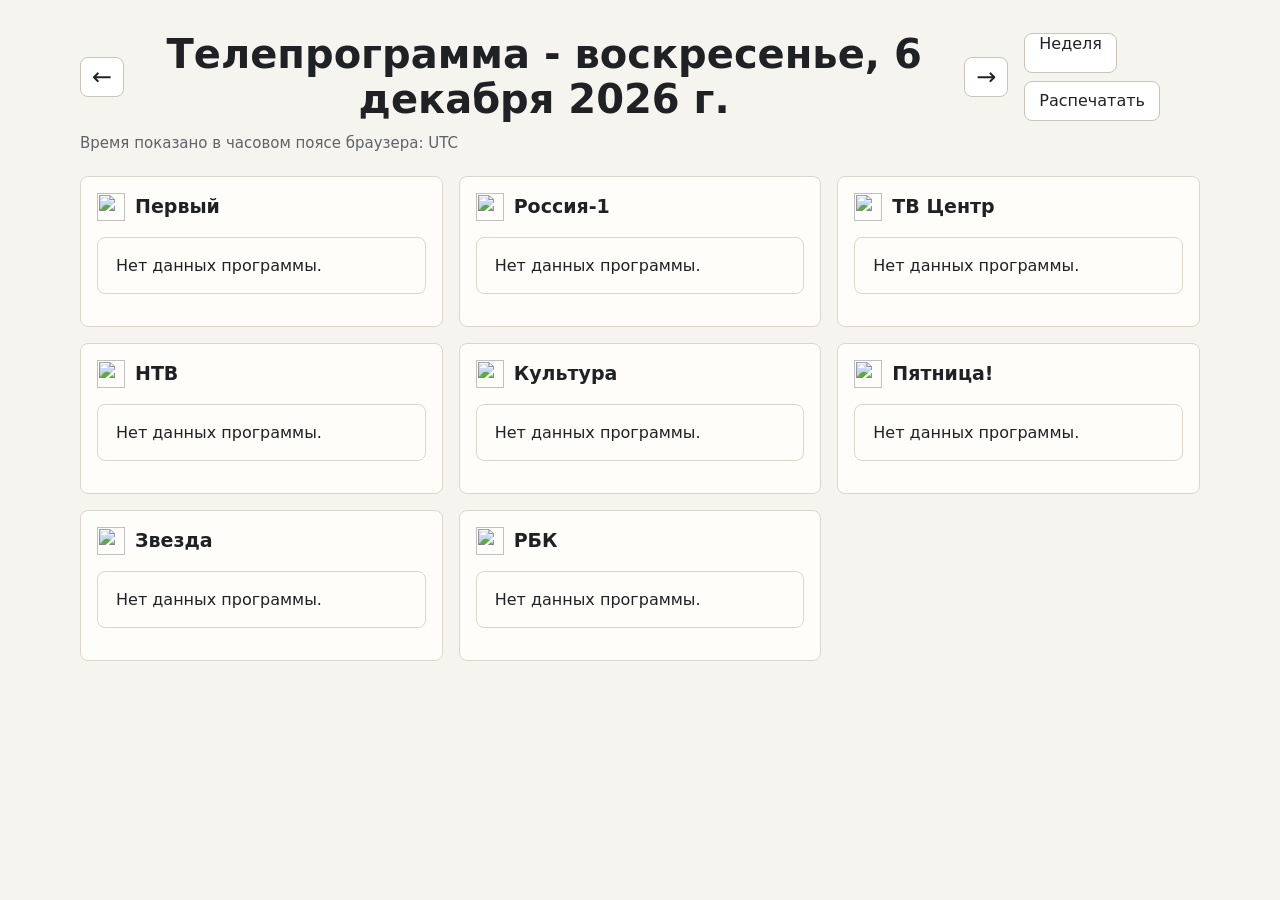
==== tv/day/index.html @ f78d494d "Add pages with TV programme" ====
<!doctype html>
<html lang="ru">
  <head>
    <meta charset="utf-8">
    <meta name="viewport" content="width=device-width, initial-scale=1">
    <title>Телепрограмма</title>
    <link rel="stylesheet" href="../assets/programme.css">
  </head>
  <body data-mode="day" data-root-path="../">
    <main class="page">
      <header class="topbar">
        <nav class="date-nav" aria-label="Навигация по дням">
          <a class="nav-button" id="previous-link" href="#" aria-label="Предыдущий день">&larr;</a>
          <h1 id="page-title">Телепрограмма</h1>
          <a class="nav-button" id="next-link" href="#" aria-label="Следующий день">&rarr;</a>
        </nav>
        <div class="actions">
          <a class="text-link" id="today-link" href="../week/">Неделя</a>
          <button class="print-button" id="print-button" type="button">Распечатать</button>
        </div>
      </header>
      <p class="meta" id="page-meta"></p>
      <div id="programme">
        <p class="empty">Загрузка программы...</p>
      </div>
    </main>
    <script src="../assets/programme.js"></script>
  </body>
</html>
---- tv/assets/programme.css ----
:root {
  color-scheme: light;
  font-family: system-ui, -apple-system, BlinkMacSystemFont, "Segoe UI", sans-serif;
  background: #f6f4ef;
  color: #202124;
}

* {
  box-sizing: border-box;
}

body {
  margin: 0;
}

a,
button {
  font: inherit;
}

.page {
  width: min(1120px, calc(100% - 32px));
  margin: 0 auto;
  padding: 32px 0 48px;
}

.topbar {
  display: flex;
  align-items: center;
  justify-content: space-between;
  gap: 16px;
  margin-bottom: 24px;
}

.date-nav {
  display: grid;
  grid-template-columns: 44px minmax(0, 1fr) 44px;
  align-items: center;
  gap: 10px;
  min-width: 0;
}

.nav-button,
.print-button,
.text-link {
  min-height: 40px;
  border: 1px solid #c9c4b8;
  border-radius: 8px;
  background: #fff;
  color: #202124;
  text-decoration: none;
}

.nav-button,
.print-button {
  display: inline-flex;
  align-items: center;
  justify-content: center;
}

.nav-button {
  width: 44px;
  font-size: 24px;
}

.print-button,
.text-link {
  padding: 0 14px;
  cursor: pointer;
}

.actions {
  display: flex;
  align-items: center;
  gap: 8px;
  flex-wrap: wrap;
}

h1 {
  margin: 0;
  font-size: clamp(26px, 5vw, 40px);
  line-height: 1.12;
  letter-spacing: 0;
  text-align: center;
}

h2 {
  margin: 34px 0 16px;
  font-size: 28px;
  line-height: 1.2;
  letter-spacing: 0;
  break-after: avoid;
}

.meta {
  margin: -12px 0 24px;
  color: #5f6368;
  font-size: 15px;
}

.channels {
  display: grid;
  grid-template-columns: repeat(auto-fit, minmax(270px, 1fr));
  gap: 16px;
}

.week-day {
  margin-bottom: 28px;
  break-inside: avoid-page;
}

.week-day .channels {
  grid-template-columns: repeat(auto-fit, minmax(250px, 1fr));
}

.channel {
  padding: 16px;
  border: 1px solid #ddd7cb;
  border-radius: 8px;
  background: #fffdfa;
  break-inside: avoid-page;
}

.channel-title {
  display: flex;
  align-items: center;
  gap: 10px;
  margin: 0 0 10px;
  font-size: 19px;
  line-height: 1.2;
  letter-spacing: 0;
}

.channel-logo {
  width: 28px;
  height: 28px;
  object-fit: contain;
  flex: 0 0 auto;
}

.programme-list {
  display: grid;
  gap: 6px;
  margin: 0;
  padding: 0;
  list-style: none;
}

.programme-item {
  display: grid;
  grid-template-columns: 48px minmax(0, 1fr);
  gap: 10px;
  align-items: baseline;
  font-size: 15px;
  line-height: 1.32;
  break-inside: avoid;
}

.programme-time {
  color: #5f6368;
  font-variant-numeric: tabular-nums;
}

.programme-title {
  overflow-wrap: anywhere;
}

.programme-item.is-past {
  opacity: 0.48;
}

.programme-item.is-current {
  padding: 4px 6px;
  margin: -4px -6px;
  border-radius: 6px;
  background: #e8f1fb;
  font-weight: 650;
}

.empty,
.error {
  padding: 18px;
  border: 1px solid #ddd7cb;
  border-radius: 8px;
  background: #fffdfa;
}

@media (max-width: 680px) {
  .topbar {
    align-items: stretch;
    flex-direction: column;
  }

  .actions {
    justify-content: center;
  }
}

@media print {
  @page {
    margin: 10mm;
  }

  :root,
  body,
  .page,
  .channel,
  .empty,
  .error {
    background: #fff;
    color: #000;
  }

  .page {
    width: auto;
    padding: 0;
  }

  .nav-button,
  .actions,
  .meta {
    display: none;
  }

  .date-nav {
    display: block;
  }

  h1 {
    margin-bottom: 12px;
    font-size: 22pt;
    text-align: left;
  }

  h2 {
    margin: 16px 0 8px;
    font-size: 15pt;
  }

  .channels,
  .week-day .channels {
    display: block;
  }

  .channel {
    padding: 0;
    margin-bottom: 10px;
    border: 0;
    break-inside: avoid-page;
  }

  .channel-title {
    margin-bottom: 5px;
    font-size: 12pt;
  }

  .channel-logo {
    display: none;
  }

  .programme-list {
    gap: 2px;
  }

  .programme-item {
    grid-template-columns: 39px minmax(0, 1fr);
    gap: 6px;
    font-size: 9.5pt;
    line-height: 1.18;
    break-inside: avoid;
    page-break-inside: avoid;
  }

  .programme-item.is-past,
  .programme-item.is-current {
    padding: 0;
    margin: 0;
    background: transparent;
    opacity: 1;
    font-weight: inherit;
  }
}
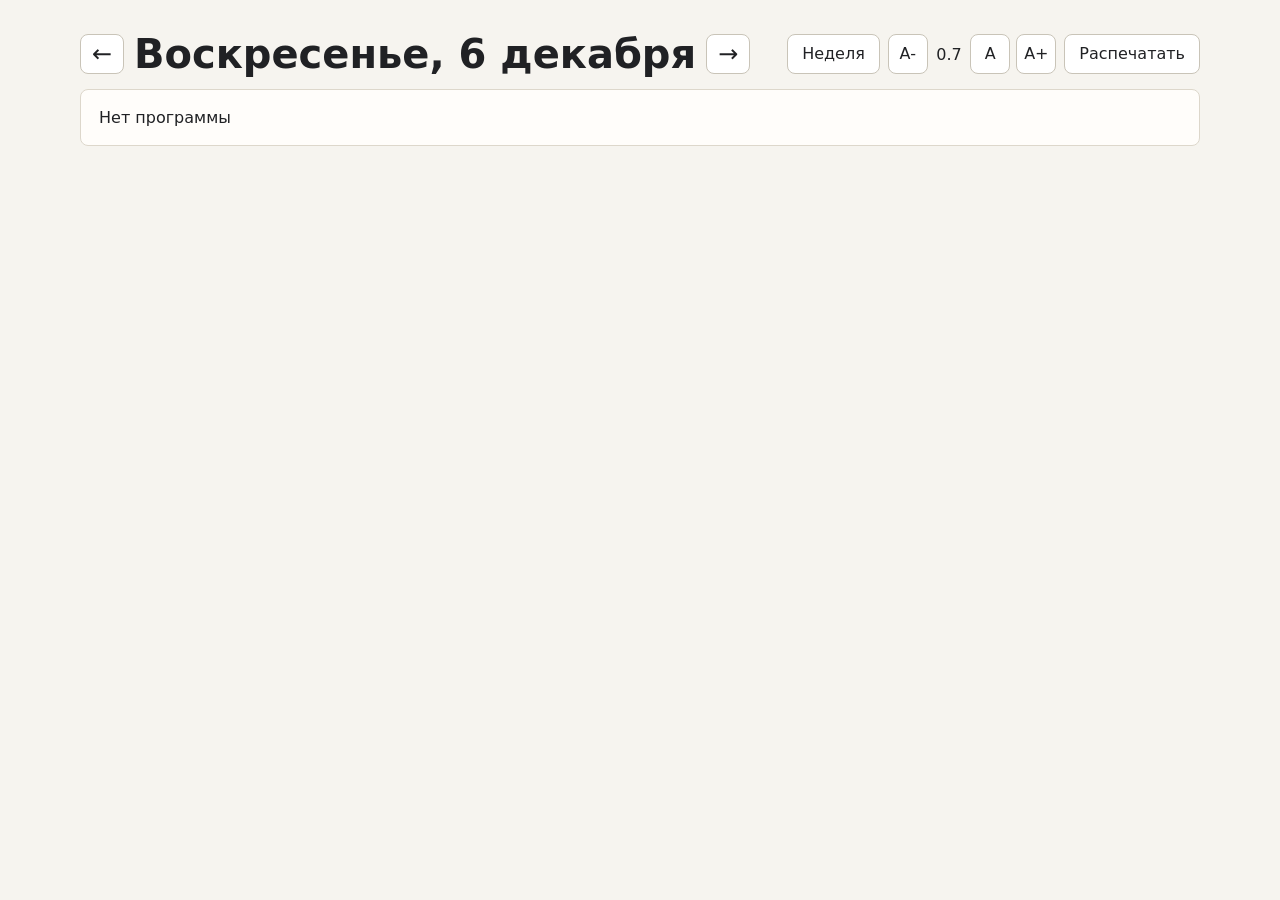
==== commit 9e86a10e: "Изменение размера шрифта" ====
--- a/tv/day/index.html
+++ b/tv/day/index.html
@@ -16,6 +16,12 @@
         </nav>
         <div class="actions">
           <a class="text-link" id="today-link" href="../week/">Неделя</a>
+          <div class="print-scale" aria-label="Масштаб печати">
+            <button class="scale-button" id="decrease-print-scale" type="button" aria-label="Уменьшить масштаб печати">A-</button>
+            <span class="scale-value" id="print-scale-value">1.0</span>
+            <button class="scale-button" id="reset-print-scale" type="button" aria-label="Сбросить масштаб печати">A</button>
+            <button class="scale-button" id="increase-print-scale" type="button" aria-label="Увеличить масштаб печати">A+</button>
+          </div>
           <button class="print-button" id="print-button" type="button">Распечатать</button>
         </div>
       </header>
--- a/tv/assets/programme.css
+++ b/tv/assets/programme.css
@@ -3,6 +3,10 @@
   font-family: system-ui, -apple-system, BlinkMacSystemFont, "Segoe UI", sans-serif;
   background: #f6f4ef;
   color: #202124;
+  --print-page-heading-font-size: 14pt;
+  --print-section-heading-font-size: 13pt;
+  --print-channel-heading-font-size: 12pt;
+  --print-programme-font-size: 6pt;
 }
 
 * {
@@ -41,6 +45,7 @@
 }
 
 .nav-button,
+.scale-button,
 .print-button,
 .text-link {
   min-height: 40px;
@@ -48,11 +53,14 @@
   border-radius: 8px;
   background: #fff;
   color: #202124;
+  line-height: 1;
   text-decoration: none;
 }
 
 .nav-button,
-.print-button {
+.scale-button,
+.print-button,
+.text-link {
   display: inline-flex;
   align-items: center;
   justify-content: center;
@@ -61,6 +69,11 @@
 .nav-button {
   width: 44px;
   font-size: 24px;
+}
+
+.scale-button {
+  width: 40px;
+  cursor: pointer;
 }
 
 .print-button,
@@ -74,6 +87,18 @@
   align-items: center;
   gap: 8px;
   flex-wrap: wrap;
+}
+
+.print-scale {
+  display: inline-flex;
+  align-items: center;
+  gap: 6px;
+}
+
+.scale-value {
+  min-width: 3ch;
+  text-align: center;
+  font-variant-numeric: tabular-nums;
 }
 
 h1 {
@@ -100,8 +125,8 @@
 
 .channels {
   display: grid;
-  grid-template-columns: repeat(auto-fit, minmax(270px, 1fr));
-  gap: 16px;
+  grid-template-columns: repeat(5, minmax(0, 1fr));
+  gap: 12px;
 }
 
 .week-day {
@@ -110,11 +135,11 @@
 }
 
 .week-day .channels {
-  grid-template-columns: repeat(auto-fit, minmax(250px, 1fr));
+  grid-template-columns: repeat(5, minmax(0, 1fr));
 }
 
 .channel {
-  padding: 16px;
+  padding: 12px;
   border: 1px solid #ddd7cb;
   border-radius: 8px;
   background: #fffdfa;
@@ -126,7 +151,7 @@
   align-items: center;
   gap: 10px;
   margin: 0 0 10px;
-  font-size: 19px;
+  font-size: 17px;
   line-height: 1.2;
   letter-spacing: 0;
 }
@@ -148,10 +173,10 @@
 
 .programme-item {
   display: grid;
-  grid-template-columns: 48px minmax(0, 1fr);
-  gap: 10px;
+  grid-template-columns: 42px minmax(0, 1fr);
+  gap: 8px;
   align-items: baseline;
-  font-size: 15px;
+  font-size: 14px;
   line-height: 1.32;
   break-inside: avoid;
 }
@@ -163,18 +188,6 @@
 
 .programme-title {
   overflow-wrap: anywhere;
-}
-
-.programme-item.is-past {
-  opacity: 0.48;
-}
-
-.programme-item.is-current {
-  padding: 4px 6px;
-  margin: -4px -6px;
-  border-radius: 6px;
-  background: #e8f1fb;
-  font-weight: 650;
 }
 
 .empty,
@@ -185,6 +198,13 @@
   background: #fffdfa;
 }
 
+@media (max-width: 960px) {
+  .channels,
+  .week-day .channels {
+    grid-template-columns: repeat(2, minmax(0, 1fr));
+  }
+}
+
 @media (max-width: 680px) {
   .topbar {
     align-items: stretch;
@@ -194,10 +214,16 @@
   .actions {
     justify-content: center;
   }
+
+  .channels,
+  .week-day .channels {
+    grid-template-columns: 1fr;
+  }
 }
 
 @media print {
   @page {
+    size: A4 landscape;
     margin: 10mm;
   }
 
@@ -213,7 +239,11 @@
 
   .page {
     width: auto;
-    padding: 0;
+    padding: 5mm 4mm 4mm;
+  }
+
+  body[data-mode="week"] .page {
+    padding-top: 0;
   }
 
   .nav-button,
@@ -227,31 +257,70 @@
   }
 
   h1 {
-    margin-bottom: 12px;
-    font-size: 22pt;
+    margin-bottom: 3.8mm;
+    font-size: var(--print-page-heading-font-size);
     text-align: left;
   }
 
+  body[data-mode="week"] .topbar {
+    display: none;
+  }
+
   h2 {
-    margin: 16px 0 8px;
-    font-size: 15pt;
+    margin: 0 0 1.5mm;
+    font-size: var(--print-section-heading-font-size);
   }
 
   .channels,
   .week-day .channels {
-    display: block;
+    display: grid;
+    grid-template-columns: repeat(5, minmax(0, 1fr));
+    gap: 2mm;
+  }
+
+  .week-day {
+    margin: 0;
+    padding-top: 5mm;
+    break-after: page;
+    page-break-after: always;
+  }
+
+  .week-day:has(> .empty) {
+    display: none;
+  }
+
+  .week-day:has(> .empty) + .week-day {
+    break-before: auto;
+    page-break-before: auto;
+  }
+
+  .week-day:last-child {
+    break-after: auto;
+    page-break-after: auto;
+  }
+
+  .week-day > h2 {
+    margin-bottom: 3mm;
+    font-size: var(--print-section-heading-font-size);
+    text-align: left;
   }
 
   .channel {
+    min-width: 0;
     padding: 0;
-    margin-bottom: 10px;
+    margin: 0;
     border: 0;
-    break-inside: avoid-page;
+    border-top: 0.2mm solid #000;
+    border-radius: 0;
+    break-inside: auto;
+    page-break-inside: auto;
   }
 
   .channel-title {
-    margin-bottom: 5px;
-    font-size: 12pt;
+    padding-top: 1mm;
+    margin-bottom: 1.1mm;
+    font-size: var(--print-channel-heading-font-size);
+    line-height: 1.1;
   }
 
   .channel-logo {
@@ -259,24 +328,21 @@
   }
 
   .programme-list {
-    gap: 2px;
+    display: block;
   }
 
   .programme-item {
-    grid-template-columns: 39px minmax(0, 1fr);
-    gap: 6px;
-    font-size: 9.5pt;
-    line-height: 1.18;
+    grid-template-columns: 5.8mm minmax(0, 1fr);
+    gap: 1mm;
+    margin-bottom: 0.5mm;
+    font-size: var(--print-programme-font-size);
+    line-height: 1.07;
     break-inside: avoid;
     page-break-inside: avoid;
   }
 
-  .programme-item.is-past,
-  .programme-item.is-current {
-    padding: 0;
-    margin: 0;
-    background: transparent;
-    opacity: 1;
-    font-weight: inherit;
-  }
-}
+  .programme-time {
+    color: #000;
+  }
+
+}
